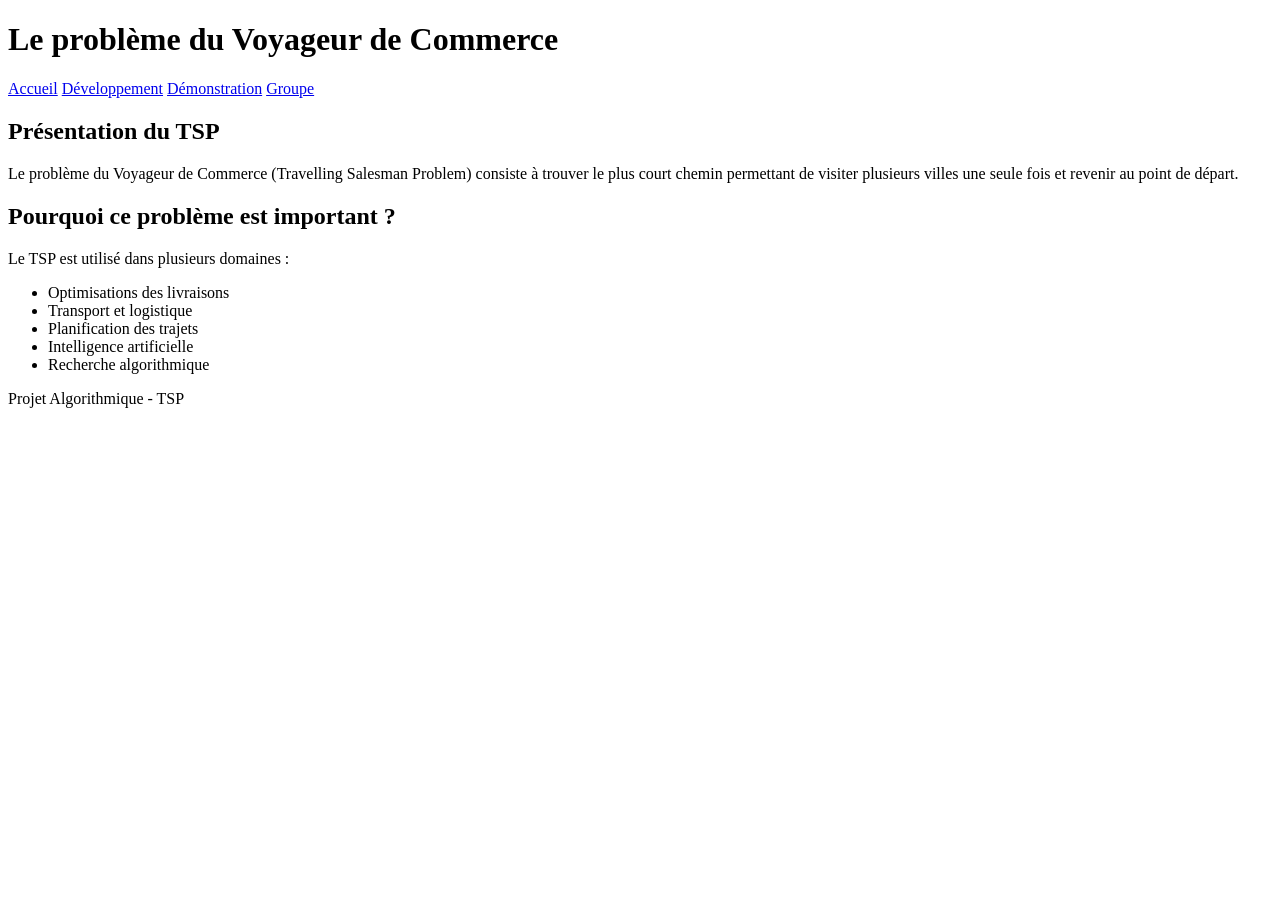
==== Site/index.html @ dbfd885a "Create index.html" ====
<!DOCTYPE html>
<html lang="fr">
    <head>
        <meta charset="UTF-8">
        <meta name="viewport" content="width=device-width, initial-scale=1.0">

        <title>TSP - Voyageur de Commerce</title>

        <link rel="stylesheet" href="style.css">
    </head>

    <body>
        <header>
            <h1>Le problème du Voyageur de Commerce</h1>

            <nav>
                <a href="index.html">Accueil</a>
                <a href="dev.html">Développement</a>
                <a href="demo.html">Démonstration</a>
                <a href="groupe.html">Groupe</a>
            </nav>
        </header>

        <main>
            <section>
                <h2>Présentation du TSP</h2>

                <p>
                    Le problème du Voyageur de Commerce (Travelling Salesman Problem)
                    consiste à trouver le plus court chemin permettant de visiter
                    plusieurs villes une seule fois et revenir au point de départ.
                </p>
            </section>

            <section>
                <h2>Pourquoi ce problème est important ?</h2>

                <p>Le TSP est utilisé dans plusieurs domaines :</p>

                <ul>
                    <li>Optimisations des livraisons</li>
                    <li>Transport et logistique</li>
                    <li>Planification des trajets</li>
                    <li>Intelligence artificielle</li>
                    <li>Recherche algorithmique</li>
                </ul>
            </section>
        </main>

        <footer>
            <p>Projet Algorithmique - TSP</p>
        </footer>
    </body>
</html>
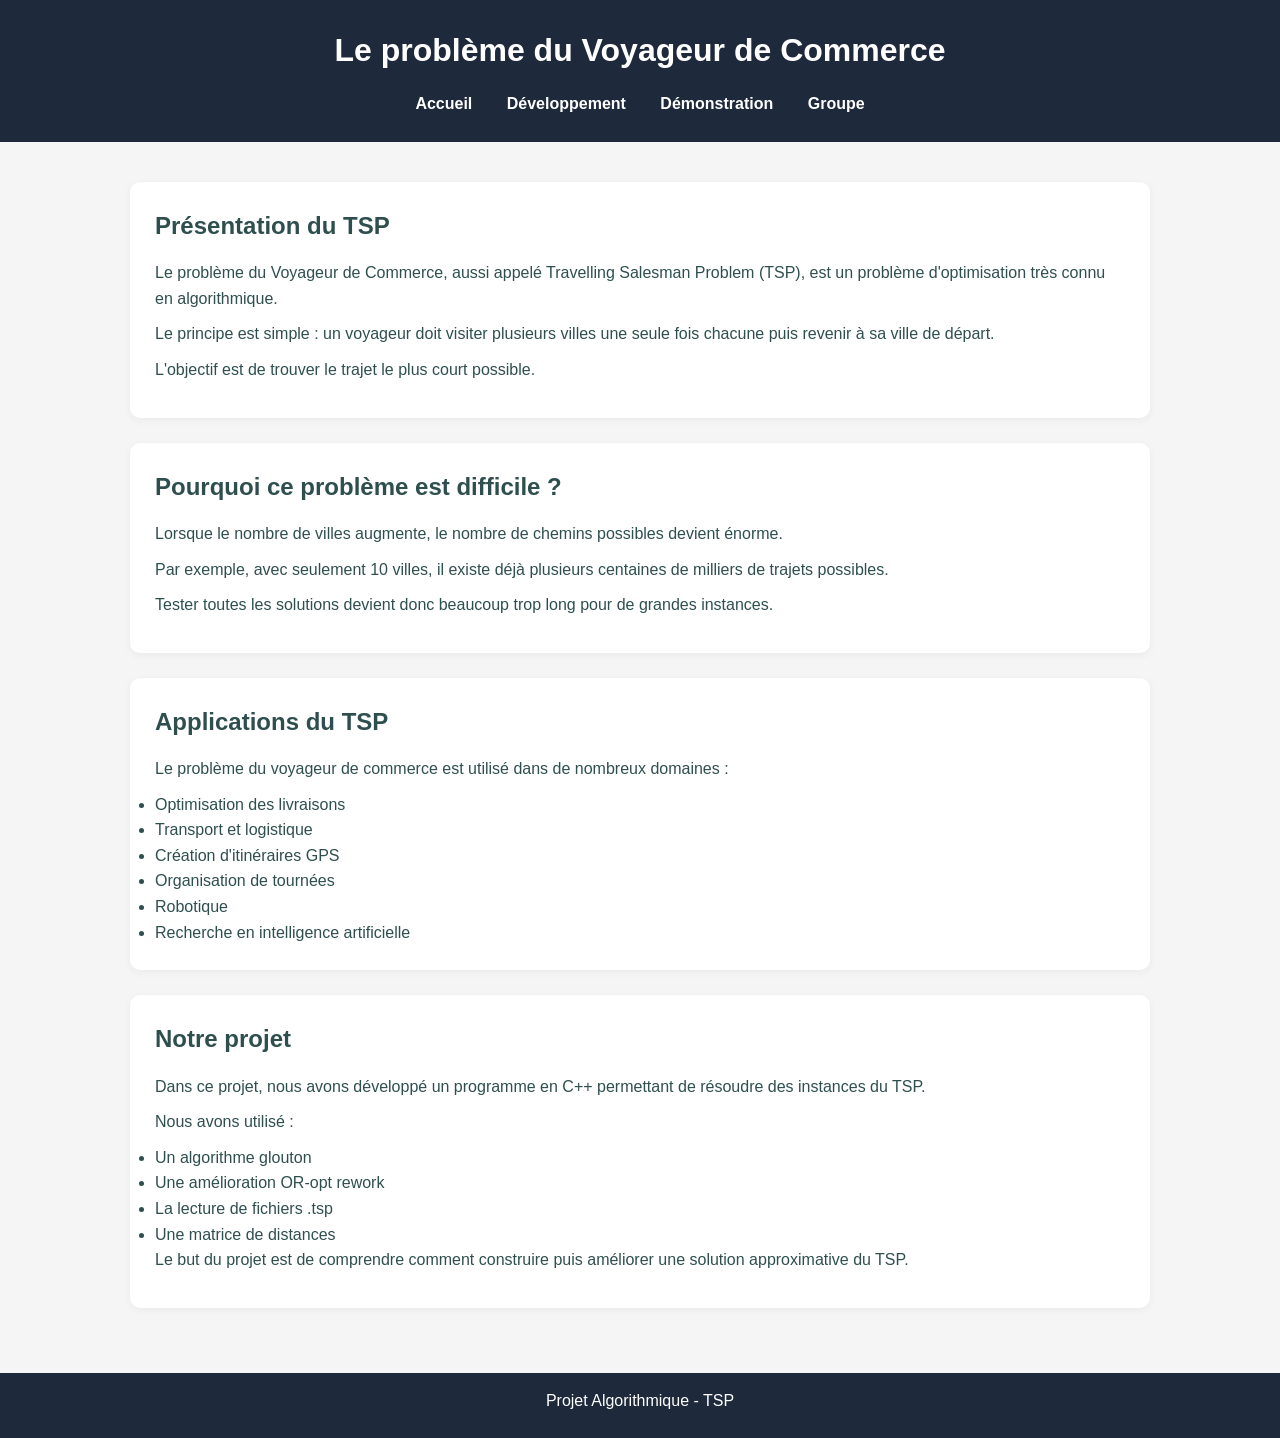
==== commit 92e12df6: "MAJ Site" ====
--- a/Site/index.html
+++ b/Site/index.html
@@ -26,24 +26,86 @@
                 <h2>Présentation du TSP</h2>
 
                 <p>
-                    Le problème du Voyageur de Commerce (Travelling Salesman Problem)
-                    consiste à trouver le plus court chemin permettant de visiter
-                    plusieurs villes une seule fois et revenir au point de départ.
+                    Le problème du Voyageur de Commerce, aussi appelé
+                    Travelling Salesman Problem (TSP), est un problème
+                    d'optimisation très connu en algorithmique.
+                </p>
+
+                <p>
+                    Le principe est simple :
+                    un voyageur doit visiter plusieurs villes
+                    une seule fois chacune puis revenir
+                    à sa ville de départ.
+                </p>
+
+                <p>
+                    L'objectif est de trouver le trajet le plus court possible.
                 </p>
             </section>
 
             <section>
-                <h2>Pourquoi ce problème est important ?</h2>
+                <h2>Pourquoi ce problème est difficile ?</h2>
 
-                <p>Le TSP est utilisé dans plusieurs domaines :</p>
+                <p>
+                    Lorsque le nombre de villes augmente,
+                    le nombre de chemins possibles devient énorme.
+                </p>
+
+                <p>
+                    Par exemple, avec seulement 10 villes,
+                    il existe déjà plusieurs centaines
+                    de milliers de trajets possibles.
+                </p>
+
+                <p>
+                    Tester toutes les solutions devient donc
+                    beaucoup trop long pour de grandes instances.
+                </p>
+            </section>
+
+            <section>
+                <h2>Applications du TSP</h2>
+
+                <p>
+                    Le problème du voyageur de commerce est utilisé
+                    dans de nombreux domaines :
+                </p>
 
                 <ul>
-                    <li>Optimisations des livraisons</li>
+                    <li>Optimisation des livraisons</li>
                     <li>Transport et logistique</li>
-                    <li>Planification des trajets</li>
-                    <li>Intelligence artificielle</li>
-                    <li>Recherche algorithmique</li>
+                    <li>Création d'itinéraires GPS</li>
+                    <li>Organisation de tournées</li>
+                    <li>Robotique</li>
+                    <li>Recherche en intelligence artificielle</li>
                 </ul>
+            </section>
+
+            <section>
+                <h2>Notre projet</h2>
+
+                <p>
+                    Dans ce projet, nous avons développé
+                    un programme en C++ permettant
+                    de résoudre des instances du TSP.
+                </p>
+
+                <p>
+                    Nous avons utilisé :
+                </p>
+
+                <ul>
+                    <li>Un algorithme glouton</li>
+                    <li>Une amélioration OR-opt rework</li>
+                    <li>La lecture de fichiers .tsp</li>
+                    <li>Une matrice de distances</li>
+                </ul>
+
+                <p>
+                    Le but du projet est de comprendre
+                    comment construire puis améliorer
+                    une solution approximative du TSP.
+                </p>
             </section>
         </main>
 
@@ -51,4 +113,4 @@
             <p>Projet Algorithmique - TSP</p>
         </footer>
     </body>
-</html>
+</html>
--- a/Site/style.css
+++ b/Site/style.css
@@ -0,0 +1,115 @@
+* {
+    margin: 0;
+    padding: 0;
+    box-sizing: border-box;
+}
+
+body {
+    font-family: "Segoe UI", Roboto, Arial, sans-serif;
+    background-color: whitesmoke;
+    color: darkslategray;
+    line-height: 1.6;
+    display: flex;
+    flex-direction: column;
+    min-height: 100vh;
+}
+
+header {
+    background-color: #1e293b;
+    color: white;
+    padding: 25px;
+    text-align: center;
+}
+
+nav {
+    margin-top: 15px;
+}
+
+nav a {
+    color: white;
+    text-decoration: none;
+    margin: 0 15px;
+    font-weight: bold;
+}
+
+nav a:hover {
+    color: deepskyblue;
+}
+
+main {
+    padding: 40px;
+    flex: 1;
+    max-width: 1100px;
+    margin: auto;
+}
+
+section {
+    background-color: white;
+    padding: 25px;
+    margin-bottom: 25px;
+    border-radius: 10px;
+    box-shadow: 0 2px 8px rgba(0,0,0,0.05);
+    transition: transform 0.2s ease, box-shadow 0.2s ease;
+}
+
+section:hover {
+    transform: translateY(-2px);
+    box-shadow: 0 4px 12px rgba(0,0,0,0.08);
+}
+
+h1, h2 {
+    margin-bottom: 15px;
+}
+
+footer {
+    background-color: #1e293b;
+    color: white;
+    text-align: center;
+    padding: 15px;
+}
+
+.member {
+    background-color: whitesmoke;
+    padding: 20px;
+    border-radius: 10px;
+    margin-top: 15px;
+    text-align: center;
+    display: flex;
+    flex-direction: column;
+    justify-content: center;
+    align-items: center;
+    width: 250px;
+    min-height: 120px;
+    box-shadow: 0 2px 8px rgba(0,0,0,0.1);
+}
+
+.members-container {
+    display: flex;
+    gap: 20px;
+    justify-content: center;
+    flex-wrap: wrap;
+}
+
+.demo-box {
+    background: lightsteelblue;
+    padding: 20px;
+    border-radius: 10px;
+    margin: 20px 0;
+}
+
+
+ol li {
+    margin-bottom: 8px;
+}
+
+section p {
+    margin-bottom: 10px;
+}
+
+p {
+    margin-bottom: 10px;
+}
+
+.member h3 {
+    margin-bottom: 5px;
+}
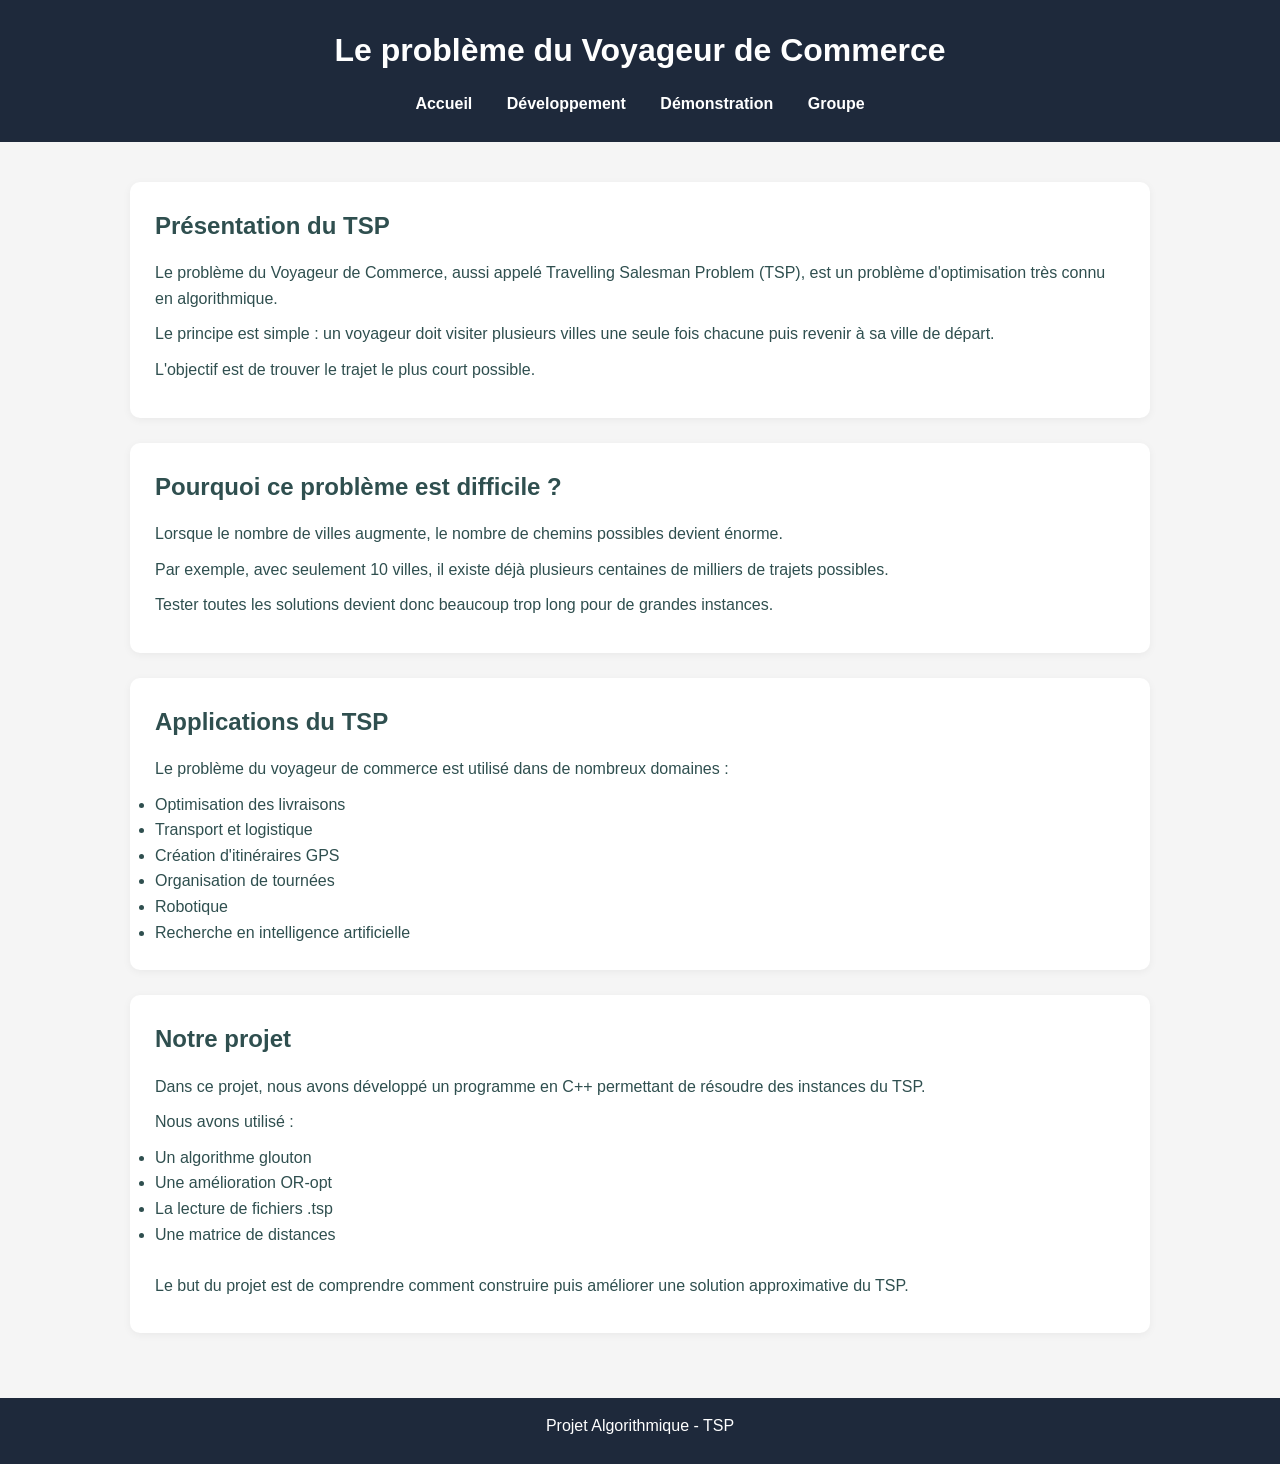
==== commit 1efe6e8d: "aa" ====
--- a/Site/index.html
+++ b/Site/index.html
@@ -96,10 +96,12 @@
 
                 <ul>
                     <li>Un algorithme glouton</li>
-                    <li>Une amélioration OR-opt rework</li>
+                    <li>Une amélioration OR-opt</li>
                     <li>La lecture de fichiers .tsp</li>
                     <li>Une matrice de distances</li>
                 </ul>
+
+                <br>
 
                 <p>
                     Le but du projet est de comprendre
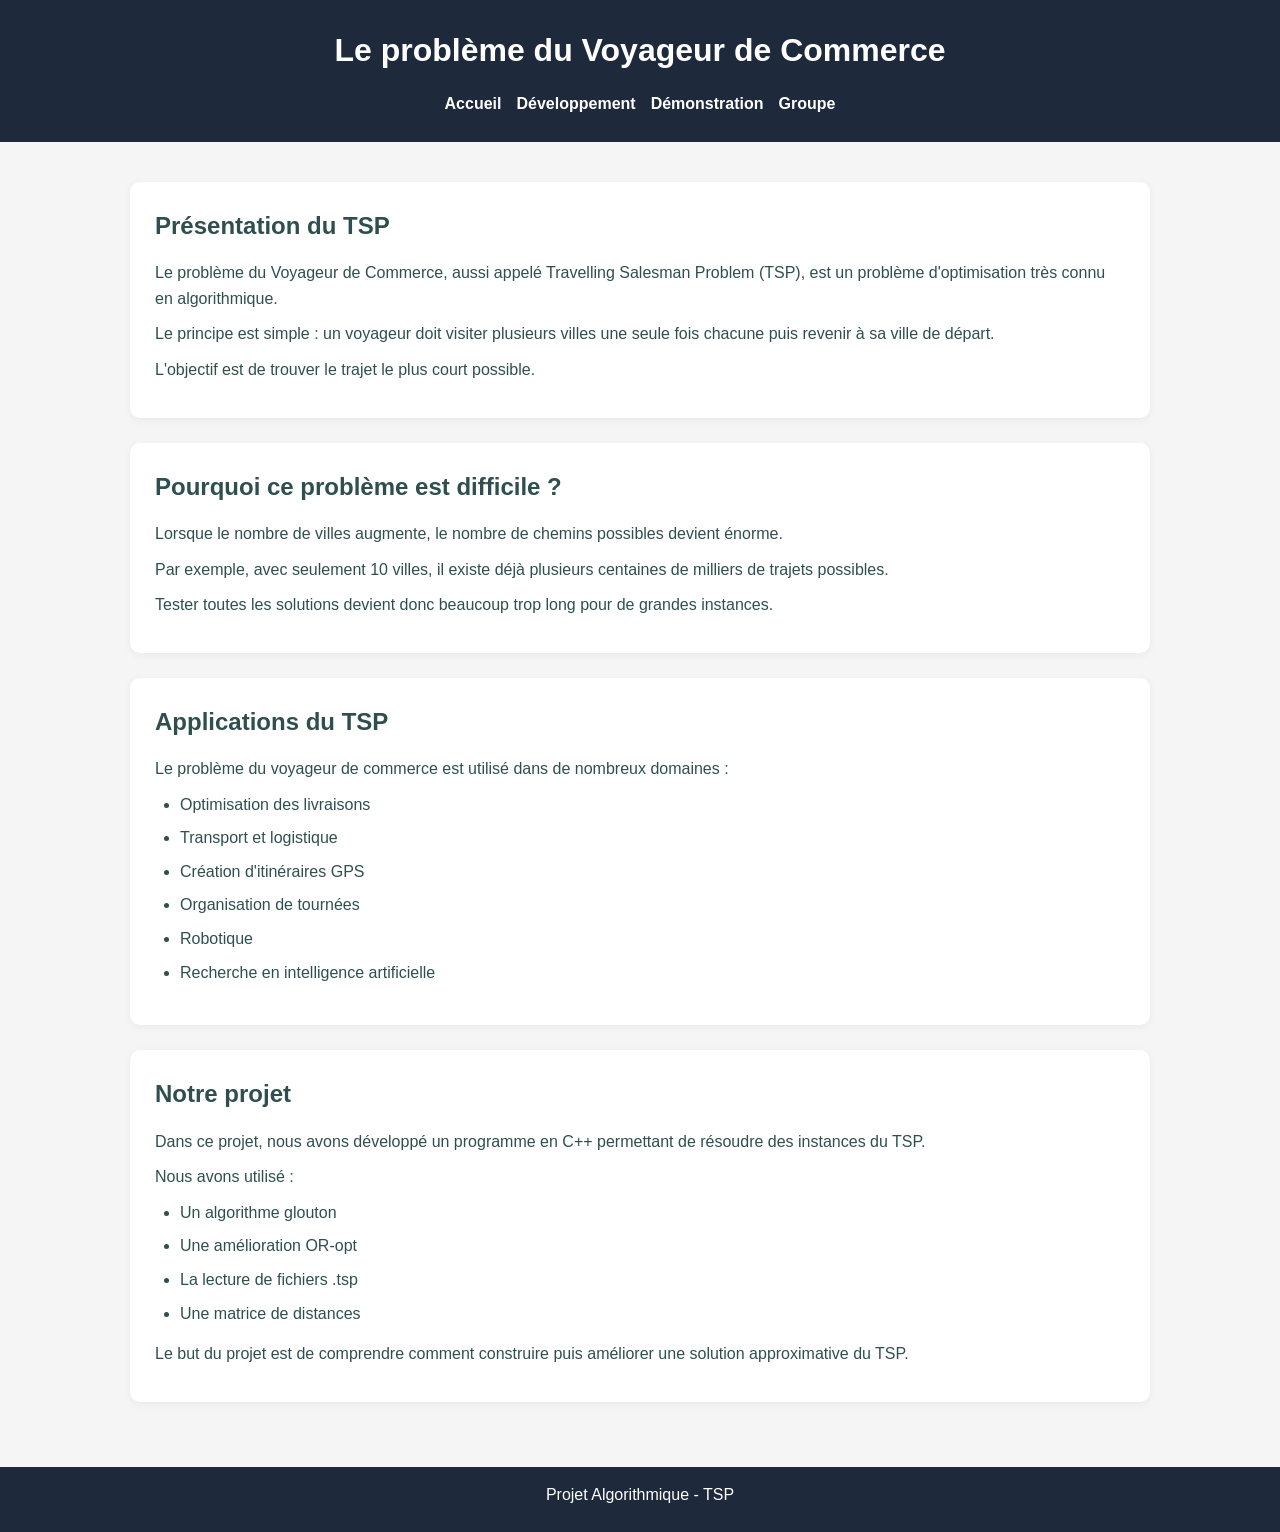
==== commit c23e5a68: "a" ====
--- a/Site/index.html
+++ b/Site/index.html
@@ -101,8 +101,6 @@
                     <li>Une matrice de distances</li>
                 </ul>
 
-                <br>
-
                 <p>
                     Le but du projet est de comprendre
                     comment construire puis améliorer
--- a/Site/style.css
+++ b/Site/style.css
@@ -23,13 +23,17 @@
 
 nav {
     margin-top: 15px;
+    display: flex;
+    justify-content: center;
+    flex-wrap: wrap;
+    gap: 15px;
 }
 
 nav a {
     color: white;
     text-decoration: none;
-    margin: 0 15px;
     font-weight: bold;
+    transition: color 0.2s ease;
 }
 
 nav a:hover {
@@ -50,6 +54,7 @@
     border-radius: 10px;
     box-shadow: 0 2px 8px rgba(0,0,0,0.05);
     transition: transform 0.2s ease, box-shadow 0.2s ease;
+    scroll-margin-top: 20px;
 }
 
 section:hover {
@@ -98,7 +103,13 @@
 }
 
 
-ol li {
+ul, ol {
+    margin-left: 25px;
+    margin-top: 10px;
+    margin-bottom: 15px;
+}
+
+li {
     margin-bottom: 8px;
 }
 
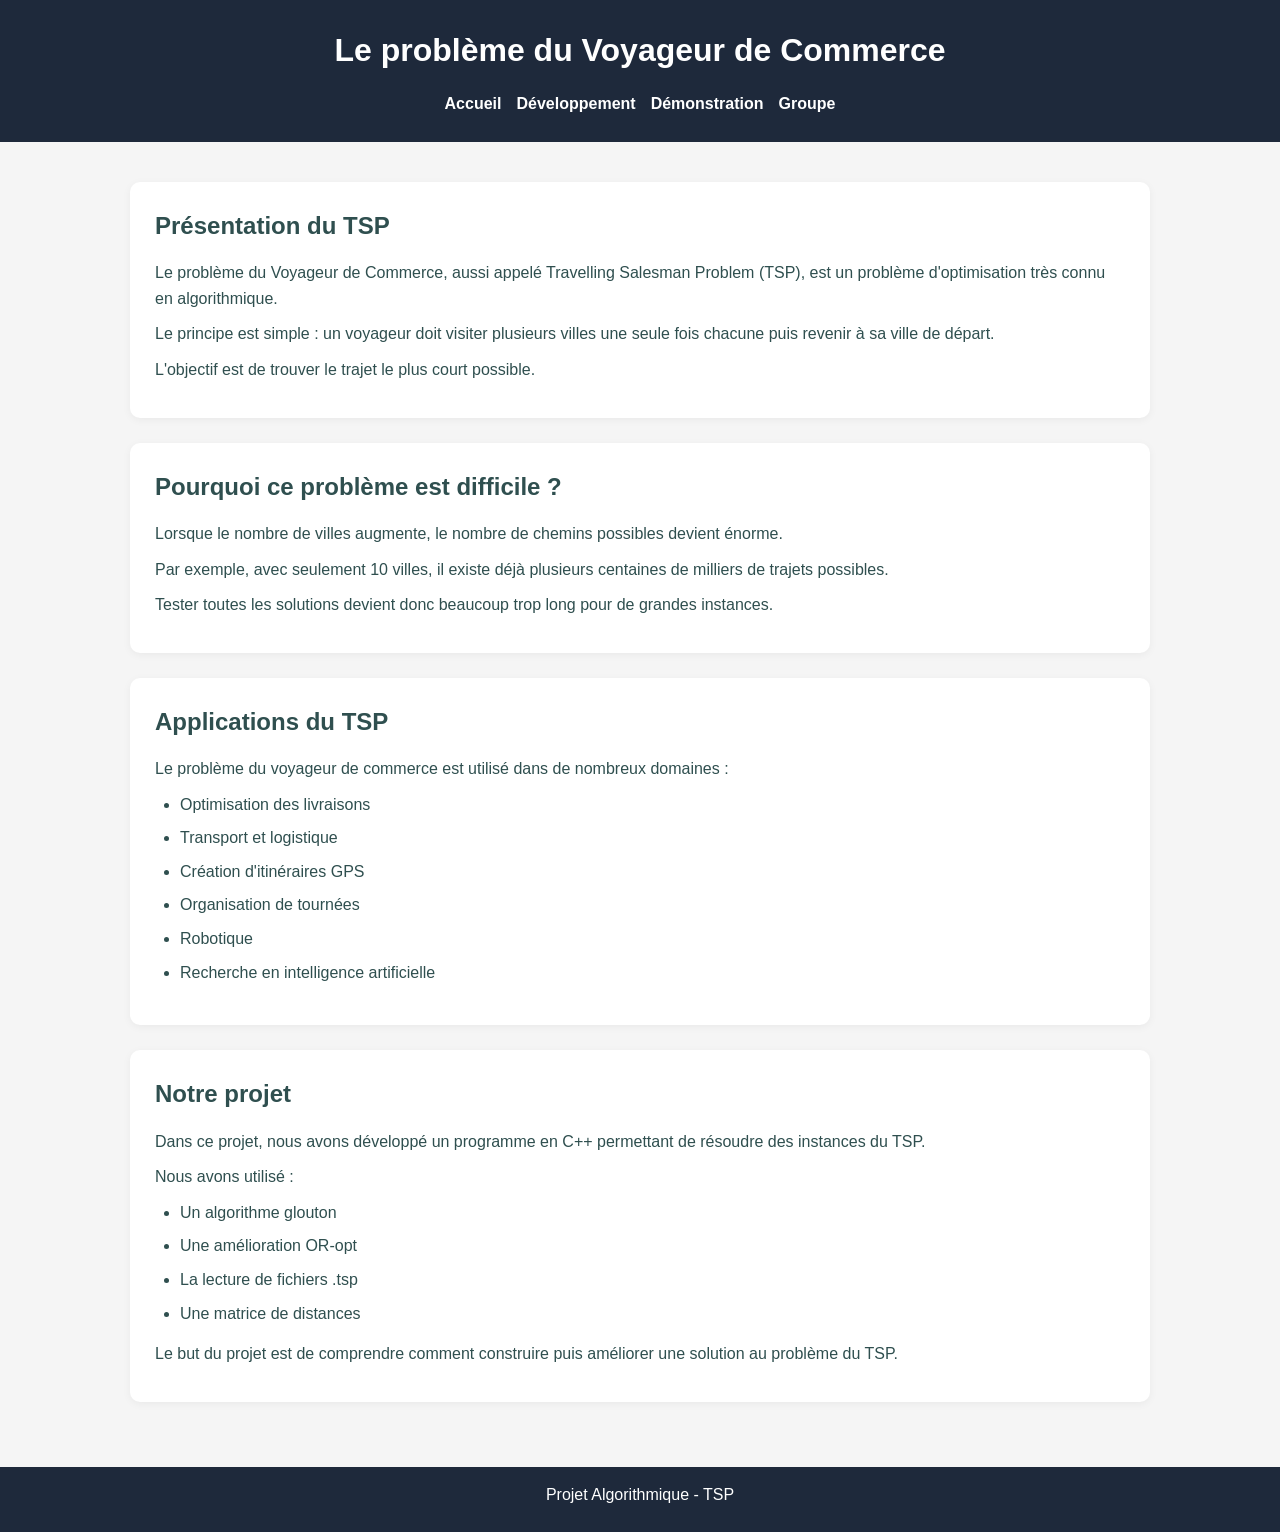
==== commit bd9c8f6d: "t" ====
--- a/Site/index.html
+++ b/Site/index.html
@@ -104,7 +104,7 @@
                 <p>
                     Le but du projet est de comprendre
                     comment construire puis améliorer
-                    une solution approximative du TSP.
+                    une solution au problème du TSP.
                 </p>
             </section>
         </main>
--- a/Site/style.css
+++ b/Site/style.css
@@ -13,7 +13,12 @@
     flex-direction: column;
     min-height: 100vh;
 }
-
+img {
+    max-width: 100%;
+    border-radius: 10px;
+    margin-top: 15px;
+    box-shadow: 0 2px 8px rgba(0,0,0,0.15);
+}
 header {
     background-color: #1e293b;
     color: white;
@@ -95,14 +100,6 @@
     flex-wrap: wrap;
 }
 
-.demo-box {
-    background: lightsteelblue;
-    padding: 20px;
-    border-radius: 10px;
-    margin: 20px 0;
-}
-
-
 ul, ol {
     margin-left: 25px;
     margin-top: 10px;
@@ -123,4 +120,4 @@
 
 .member h3 {
     margin-bottom: 5px;
-}
+}
